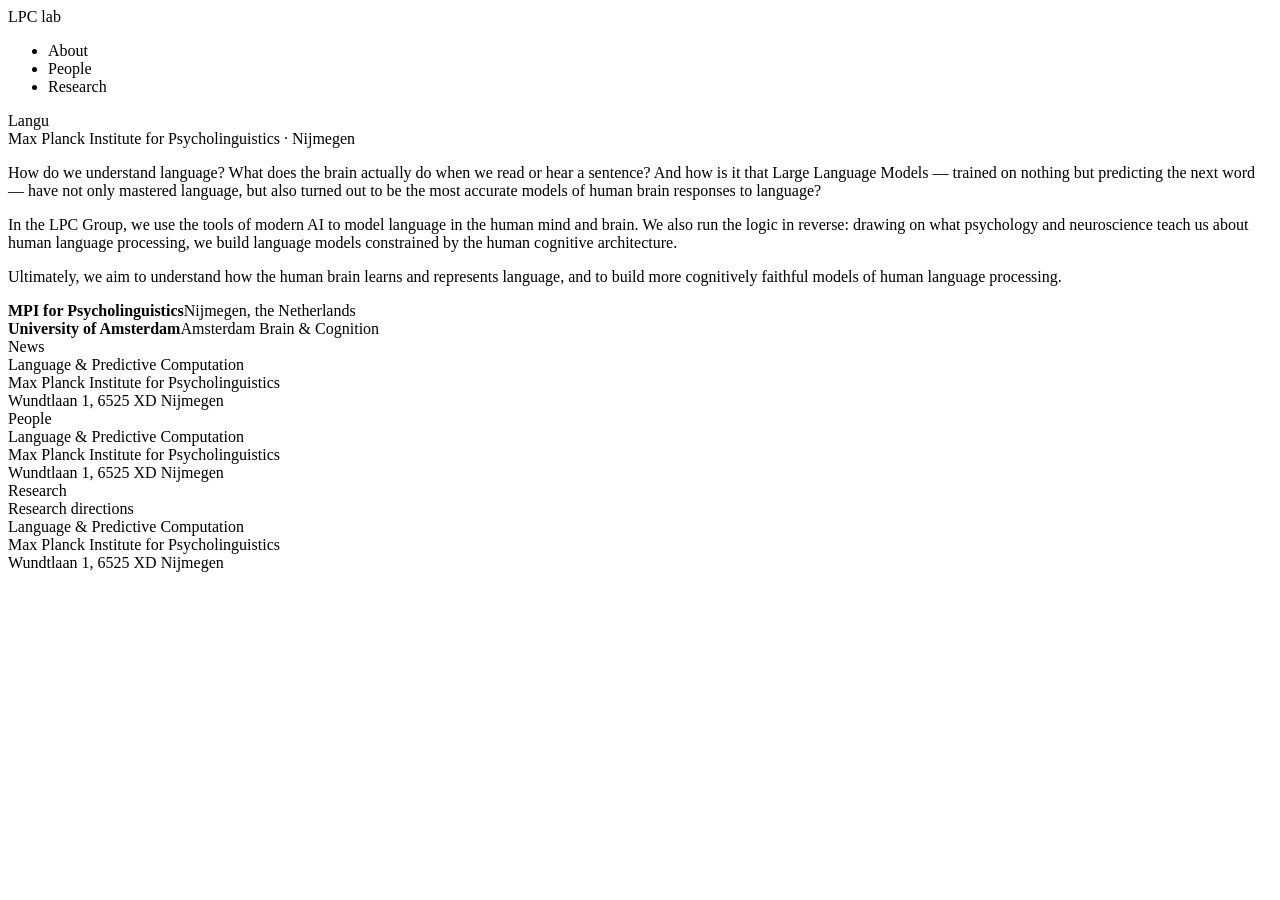
==== templates/index.html @ 61b2156c "initial site" ====
<!DOCTYPE html>
<html lang="en">
<head>
<meta charset="UTF-8">
<meta name="viewport" content="width=device-width, initial-scale=1.0">
<title>LPC &mdash; Language &amp; Predictive Computation</title>
<link rel="preconnect" href="https://fonts.googleapis.com">
<link rel="preconnect" href="https://fonts.gstatic.com" crossorigin>
<link href="https://fonts.googleapis.com/css2?family=JetBrains+Mono:wght@300;400;500&family=DM+Sans:ital,wght@0,300;0,400;0,500;0,600;1,400&display=swap" rel="stylesheet">
<link rel="stylesheet" href="style.css">
</head>
<body>

<nav>
  <div class="nav-logo">LPC<span class="pred"> lab</span></div>
  <ul class="nav-links">
    <li><a onclick="showPage('about')" class="active" id="nav-about">About</a></li>
    <li><a onclick="showPage('people')" id="nav-people">People</a></li>
    <li><a onclick="showPage('research')" id="nav-research">Research</a></li>
  </ul>
</nav>

<!-- ABOUT -->
<div class="page active" id="page-about">
  <section class="hero">
    <div class="hero-autocomplete" id="hero-text"><span class="cursor"></span></div>
    <div class="hero-subtitle" id="hero-subtitle">Max Planck Institute for Psycholinguistics &middot; Nijmegen</div>
  </section>

  <section class="about-section fade-in">
    <div class="about-text">
      <p>How do we understand language? What does the brain actually do when we read or hear a sentence? And how is it that Large Language Models &mdash; trained on nothing but predicting the next word &mdash; have not only mastered language, but also turned out to be the most accurate models of human brain responses to language?</p>
      <p>In the LPC Group, we use the tools of modern AI to model language in the human mind and brain. We also run the logic in reverse: drawing on what psychology and neuroscience teach us about human language processing, we build language models constrained by the human cognitive architecture.</p>
      <p>Ultimately, we aim to understand how the human brain learns and represents language, and to build more cognitively faithful models of human language processing.</p>
    </div>
    <div class="affiliations">
      <div class="affiliation"><strong>MPI for Psycholinguistics</strong>Nijmegen, the Netherlands</div>
      <div class="affiliation"><strong>University of Amsterdam</strong>Amsterdam Brain &amp; Cognition</div>
    </div>
  </section>

  <!-- HIRING_BANNER -->

  <section class="news-section">
    <div class="section-label">News</div>
    <!-- NEWS_ITEMS -->
  </section>

  <footer>
    <div class="footer-left">Language &amp; Predictive Computation<br>Max Planck Institute for Psycholinguistics<br>Wundtlaan 1, 6525 XD Nijmegen</div>

  </footer>
</div>

<!-- PEOPLE -->
<div class="page" id="page-people">
  <section class="people-header">
    <div class="page-title fade-in">P<span class="pred">eople</span></div>
  </section>
  <section class="people-grid">
    <!-- PEOPLE_CARDS -->
  </section>
  <!-- JOIN_BOX -->
  <footer>
    <div class="footer-left">Language &amp; Predictive Computation<br>Max Planck Institute for Psycholinguistics<br>Wundtlaan 1, 6525 XD Nijmegen</div>

  </footer>
</div>

<!-- RESEARCH -->
<div class="page" id="page-research">
  <section class="research-header">
    <div class="page-title fade-in">R<span class="pred">esearch</span></div>
  </section>
  <!-- RESEARCH_INTRO -->
  <section class="research-threads">
    <div class="section-label">Research directions</div>
    <!-- RESEARCH_THREADS -->
  </section>
  <footer>
    <div class="footer-left">Language &amp; Predictive Computation<br>Max Planck Institute for Psycholinguistics<br>Wundtlaan 1, 6525 XD Nijmegen</div>

  </footer>
</div>

<script>
// Hero typing + autocomplete animation
var heroAnimTimeout = null;

function runHeroAnimation() {
  var container = document.getElementById('hero-text');
  var subtitle = document.getElementById('hero-subtitle');

  if (heroAnimTimeout) clearTimeout(heroAnimTimeout);
  subtitle.classList.remove('visible');
  container.innerHTML = '<span class="cursor"></span>';

  var part1 = 'Language & ';
  var part2 = 'Predic';
  var part3 = 'tive Computation';
  var idx = 0;

  function render(typed, showCursor) {
    container.innerHTML = '<span class="typed">' + typed + '</span>' +
      (showCursor ? '<span class="cursor"></span>' : '');
  }

  function typePhase1() {
    if (idx <= part1.length) {
      render(part1.substring(0, idx), true);
      idx++;
      var delay = 65 + Math.random() * 35;
      if (part1[idx - 1] === '&') delay += 120;
      heroAnimTimeout = setTimeout(typePhase1, delay);
    } else {
      idx = 0;
      heroAnimTimeout = setTimeout(typePhase2, 200);
    }
  }

  function typePhase2() {
    if (idx <= part2.length) {
      render(part1 + part2.substring(0, idx), true);
      idx++;
      heroAnimTimeout = setTimeout(typePhase2, 75 + Math.random() * 40);
    } else {
      heroAnimTimeout = setTimeout(showPrediction, 750);
    }
  }

  function showPrediction() {
    container.innerHTML =
      '<span class="typed">' + part1 + part2 + '</span>' +
      '<span class="predicted" id="hero-prediction">' + part3 + '</span>' +
      '<span class="cursor"></span>';

    requestAnimationFrame(function() {
      requestAnimationFrame(function() {
        var pred = document.getElementById('hero-prediction');
        if (pred) pred.classList.add('visible');
      });
    });

    setTimeout(function() { subtitle.classList.add('visible'); }, 600);
    setTimeout(function() {
      var pred = document.getElementById('hero-prediction');
      if (pred) pred.classList.add('accepted');
    }, 2400);
  }

  heroAnimTimeout = setTimeout(typePhase1, 700);
}

// Page navigation
function showPage(page) {
  document.querySelectorAll('.page').forEach(function(p) { p.classList.remove('active'); });
  document.querySelectorAll('.nav-links a').forEach(function(a) { a.classList.remove('active'); });
  document.getElementById('page-' + page).classList.add('active');
  document.getElementById('nav-' + page).classList.add('active');
  window.scrollTo({ top: 0, behavior: 'smooth' });
  var els = document.querySelectorAll('#page-' + page + ' .fade-in');
  els.forEach(function(el) { el.style.animation = 'none'; el.offsetHeight; el.style.animation = ''; });
  if (page === 'about') runHeroAnimation();
}

runHeroAnimation();
</script>
</body>
</html>
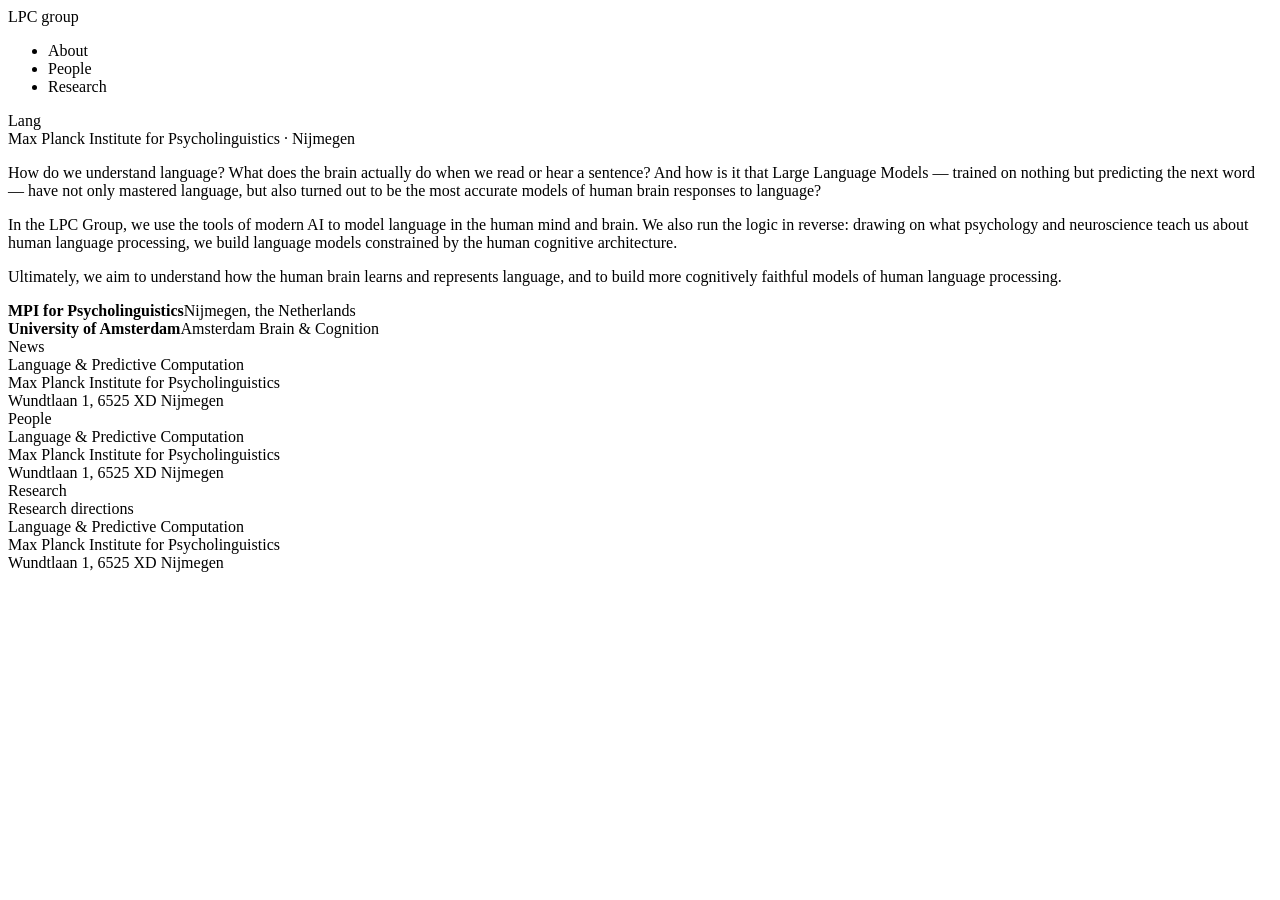
==== commit 0adc81d8: "Change "LPC lab" to "LPC group" in nav header Co-Authored-By: Claude Sonnet 4.6 <noreply@anthropic.c" ====
--- a/templates/index.html
+++ b/templates/index.html
@@ -12,7 +12,7 @@
 <body>
 
 <nav>
-  <div class="nav-logo">LPC<span class="pred"> lab</span></div>
+  <div class="nav-logo">LPC<span class="pred"> group</span></div>
   <ul class="nav-links">
     <li><a onclick="showPage('about')" class="active" id="nav-about">About</a></li>
     <li><a onclick="showPage('people')" id="nav-people">People</a></li>
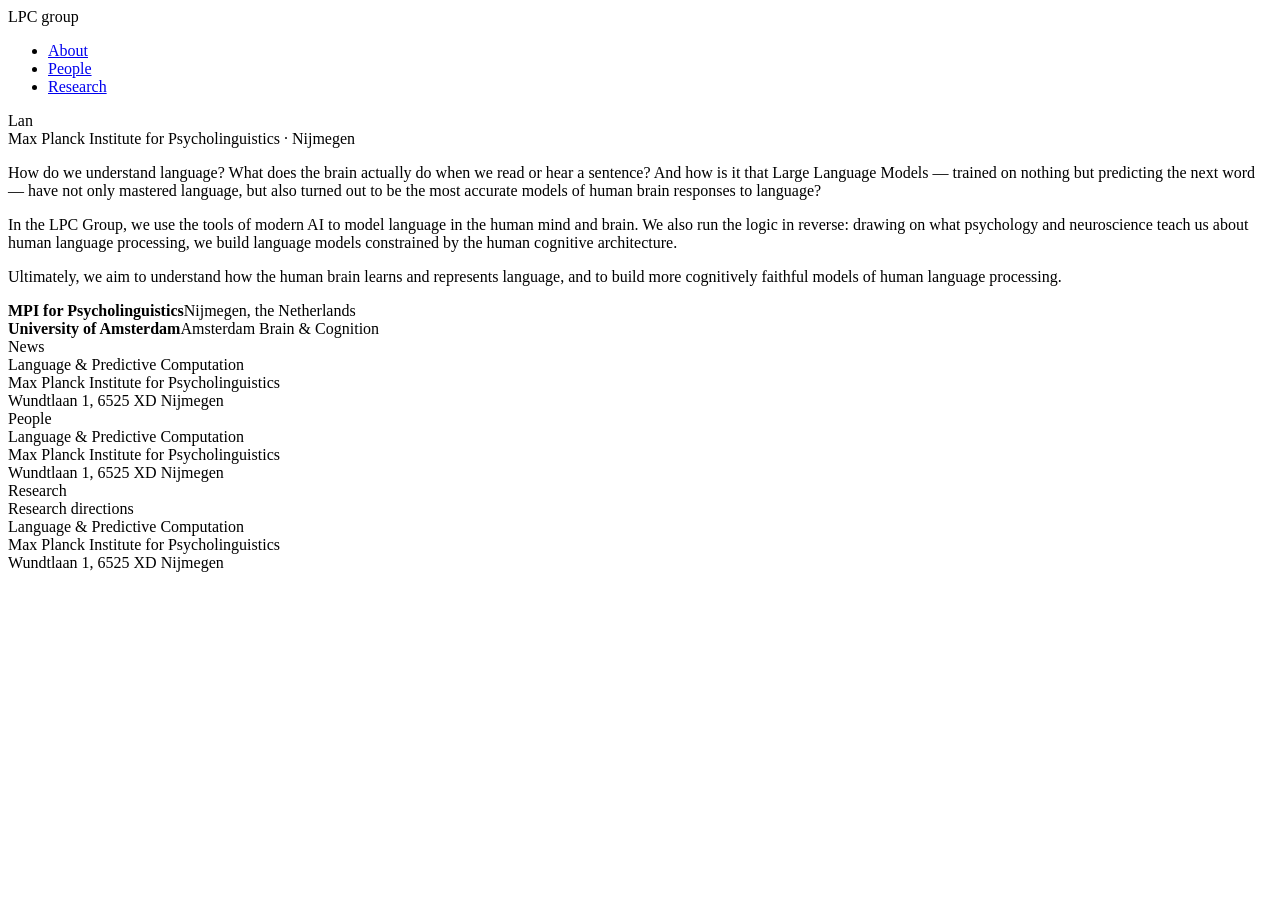
==== commit 22dac38f: "Redesign news list, add favicon and meta tags, make pages linkable - News tags: plain lowercase mono" ====
--- a/templates/index.html
+++ b/templates/index.html
@@ -4,6 +4,12 @@
 <meta charset="UTF-8">
 <meta name="viewport" content="width=device-width, initial-scale=1.0">
 <title>LPC &mdash; Language &amp; Predictive Computation</title>
+<meta name="description" content="The Language &amp; Predictive Computation (LPC) group at the Max Planck Institute for Psycholinguistics uses modern AI to study how the human mind and brain process language, and builds language models constrained by human cognition.">
+<meta property="og:title" content="LPC &mdash; Language &amp; Predictive Computation">
+<meta property="og:description" content="We use the tools of modern AI to model language in the human mind and brain.">
+<meta property="og:type" content="website">
+<meta property="og:url" content="https://lpc-lab.github.io/">
+<link rel="icon" type="image/svg+xml" href="favicon.svg">
 <link rel="preconnect" href="https://fonts.googleapis.com">
 <link rel="preconnect" href="https://fonts.gstatic.com" crossorigin>
 <link href="https://fonts.googleapis.com/css2?family=JetBrains+Mono:wght@300;400;500&family=DM+Sans:ital,wght@0,300;0,400;0,500;0,600;1,400&display=swap" rel="stylesheet">
@@ -14,9 +20,9 @@
 <nav>
   <div class="nav-logo">LPC<span class="pred"> group</span></div>
   <ul class="nav-links">
-    <li><a onclick="showPage('about')" class="active" id="nav-about">About</a></li>
-    <li><a onclick="showPage('people')" id="nav-people">People</a></li>
-    <li><a onclick="showPage('research')" id="nav-research">Research</a></li>
+    <li><a href="#about" class="active" id="nav-about">About</a></li>
+    <li><a href="#people" id="nav-people">People</a></li>
+    <li><a href="#research" id="nav-research">Research</a></li>
   </ul>
 </nav>
 
@@ -163,7 +169,14 @@
   if (page === 'about') runHeroAnimation();
 }
 
-runHeroAnimation();
+// Hash routing: pages are directly linkable (#about, #people, #research)
+function handleHash() {
+  var page = (location.hash || '#about').replace('#', '');
+  if (!document.getElementById('page-' + page)) page = 'about';
+  showPage(page);
+}
+window.addEventListener('hashchange', handleHash);
+handleHash();
 </script>
 </body>
 </html>
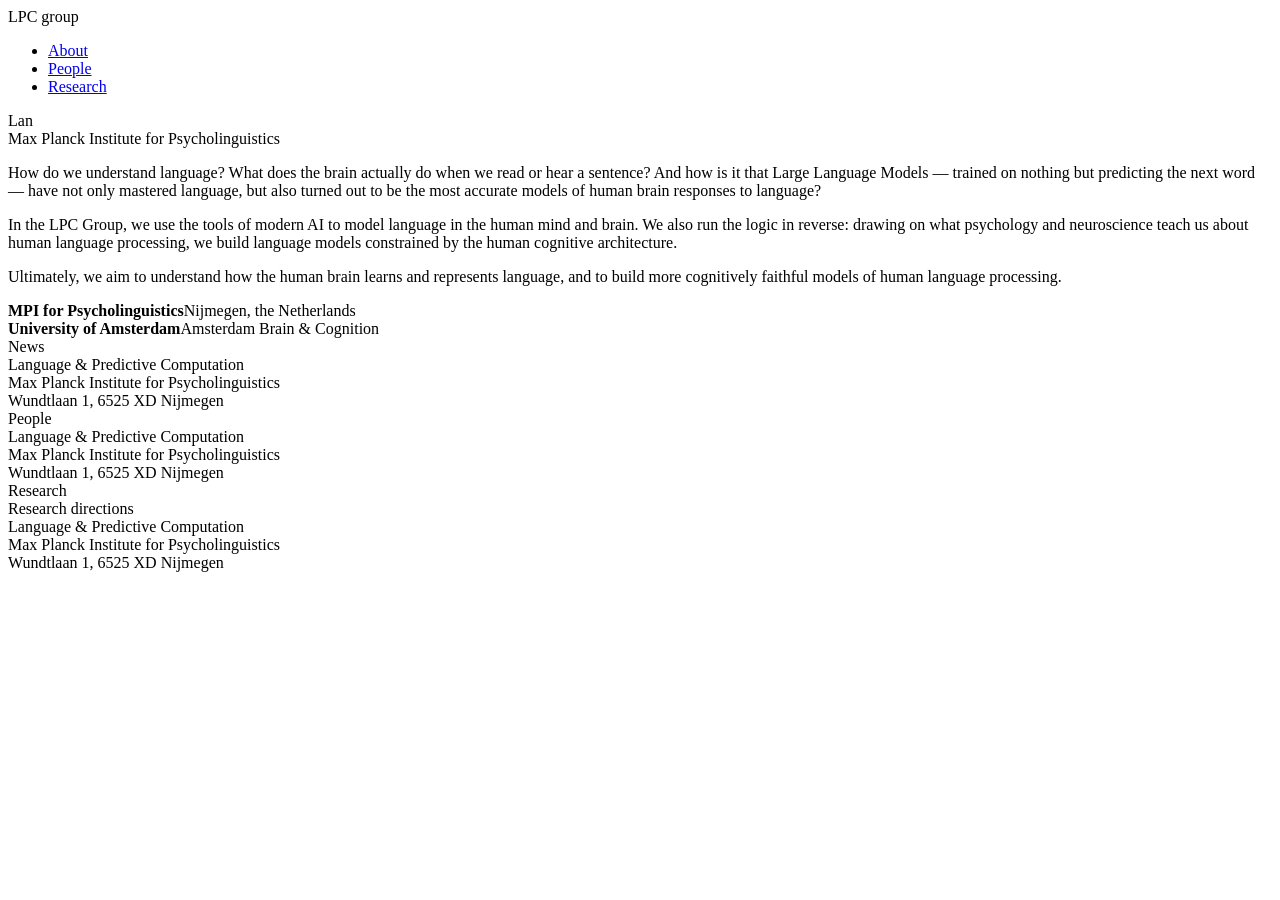
==== commit 8c08c5c8: "Remove news category tags and Nijmegen from hero subtitle Tags (paper/preprint/etc) were redundant w" ====
--- a/templates/index.html
+++ b/templates/index.html
@@ -30,7 +30,7 @@
 <div class="page active" id="page-about">
   <section class="hero">
     <div class="hero-autocomplete" id="hero-text"><span class="cursor"></span></div>
-    <div class="hero-subtitle" id="hero-subtitle">Max Planck Institute for Psycholinguistics &middot; Nijmegen</div>
+    <div class="hero-subtitle" id="hero-subtitle">Max Planck Institute for Psycholinguistics</div>
   </section>
 
   <section class="about-section fade-in">
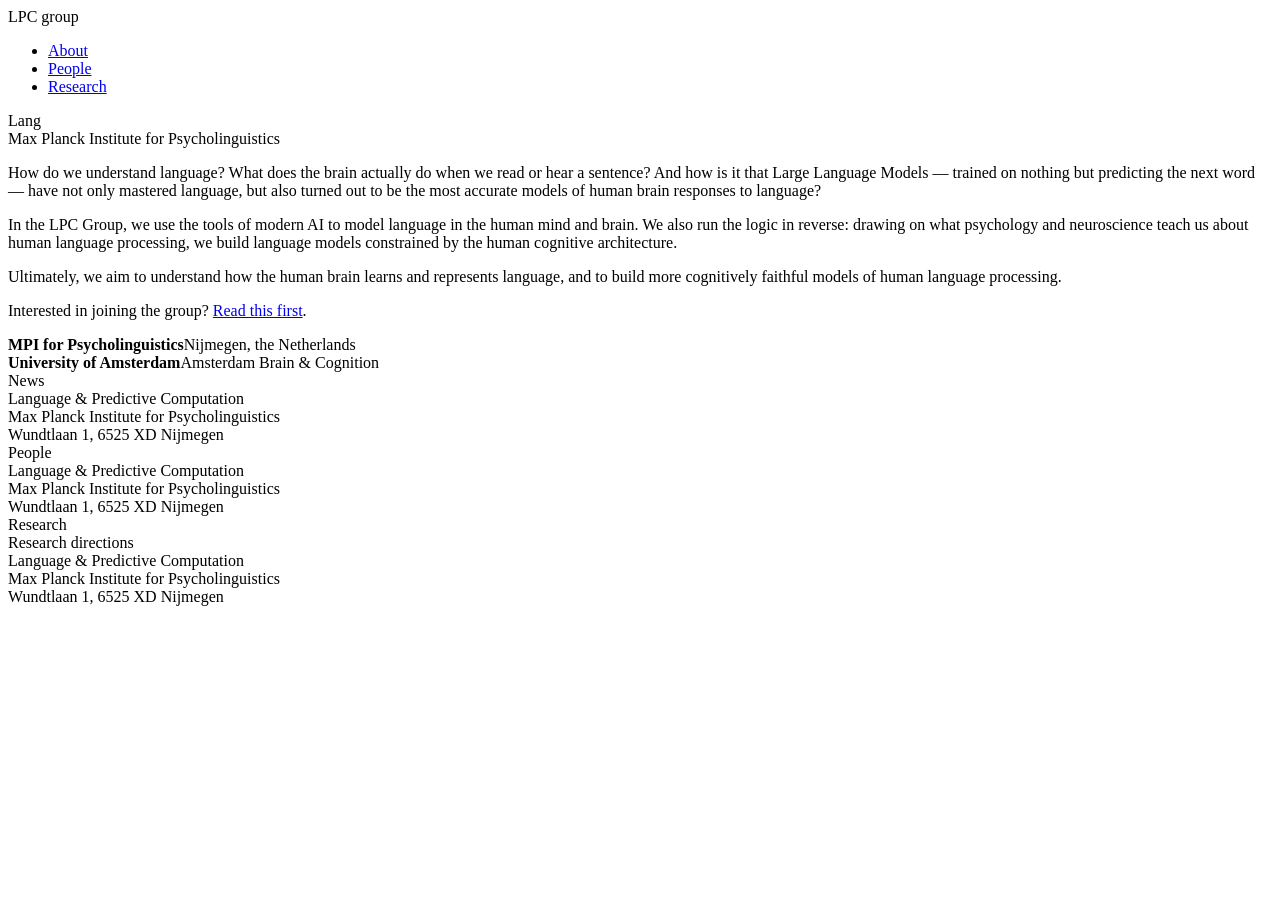
==== commit 85ea913a: "Make join box linkable as #join, link it from About, group voice for BSc line Hash routing now also " ====
--- a/templates/index.html
+++ b/templates/index.html
@@ -38,6 +38,7 @@
       <p>How do we understand language? What does the brain actually do when we read or hear a sentence? And how is it that Large Language Models &mdash; trained on nothing but predicting the next word &mdash; have not only mastered language, but also turned out to be the most accurate models of human brain responses to language?</p>
       <p>In the LPC Group, we use the tools of modern AI to model language in the human mind and brain. We also run the logic in reverse: drawing on what psychology and neuroscience teach us about human language processing, we build language models constrained by the human cognitive architecture.</p>
       <p>Ultimately, we aim to understand how the human brain learns and represents language, and to build more cognitively faithful models of human language processing.</p>
+      <p>Interested in joining the group? <a href="#join">Read this first</a>.</p>
     </div>
     <div class="affiliations">
       <div class="affiliation"><strong>MPI for Psycholinguistics</strong>Nijmegen, the Netherlands</div>
@@ -158,22 +159,33 @@
 }
 
 // Page navigation
-function showPage(page) {
+function showPage(page, target) {
   document.querySelectorAll('.page').forEach(function(p) { p.classList.remove('active'); });
   document.querySelectorAll('.nav-links a').forEach(function(a) { a.classList.remove('active'); });
   document.getElementById('page-' + page).classList.add('active');
   document.getElementById('nav-' + page).classList.add('active');
-  window.scrollTo({ top: 0, behavior: 'smooth' });
+  if (target) {
+    requestAnimationFrame(function() { target.scrollIntoView({ behavior: 'smooth' }); });
+  } else {
+    window.scrollTo({ top: 0, behavior: 'smooth' });
+  }
   var els = document.querySelectorAll('#page-' + page + ' .fade-in');
   els.forEach(function(el) { el.style.animation = 'none'; el.offsetHeight; el.style.animation = ''; });
   if (page === 'about') runHeroAnimation();
 }
 
-// Hash routing: pages are directly linkable (#about, #people, #research)
+// Hash routing: pages are directly linkable (#about, #people, #research),
+// and so are sections inside a page (e.g. #join opens People and scrolls there)
 function handleHash() {
-  var page = (location.hash || '#about').replace('#', '');
-  if (!document.getElementById('page-' + page)) page = 'about';
-  showPage(page);
+  var id = (location.hash || '#about').replace('#', '');
+  var page = id, target = null;
+  if (!document.getElementById('page-' + id)) {
+    target = document.getElementById(id);
+    var host = target && target.closest('.page');
+    page = host ? host.id.replace('page-', '') : 'about';
+    if (!host) target = null;
+  }
+  showPage(page, target);
 }
 window.addEventListener('hashchange', handleHash);
 handleHash();
